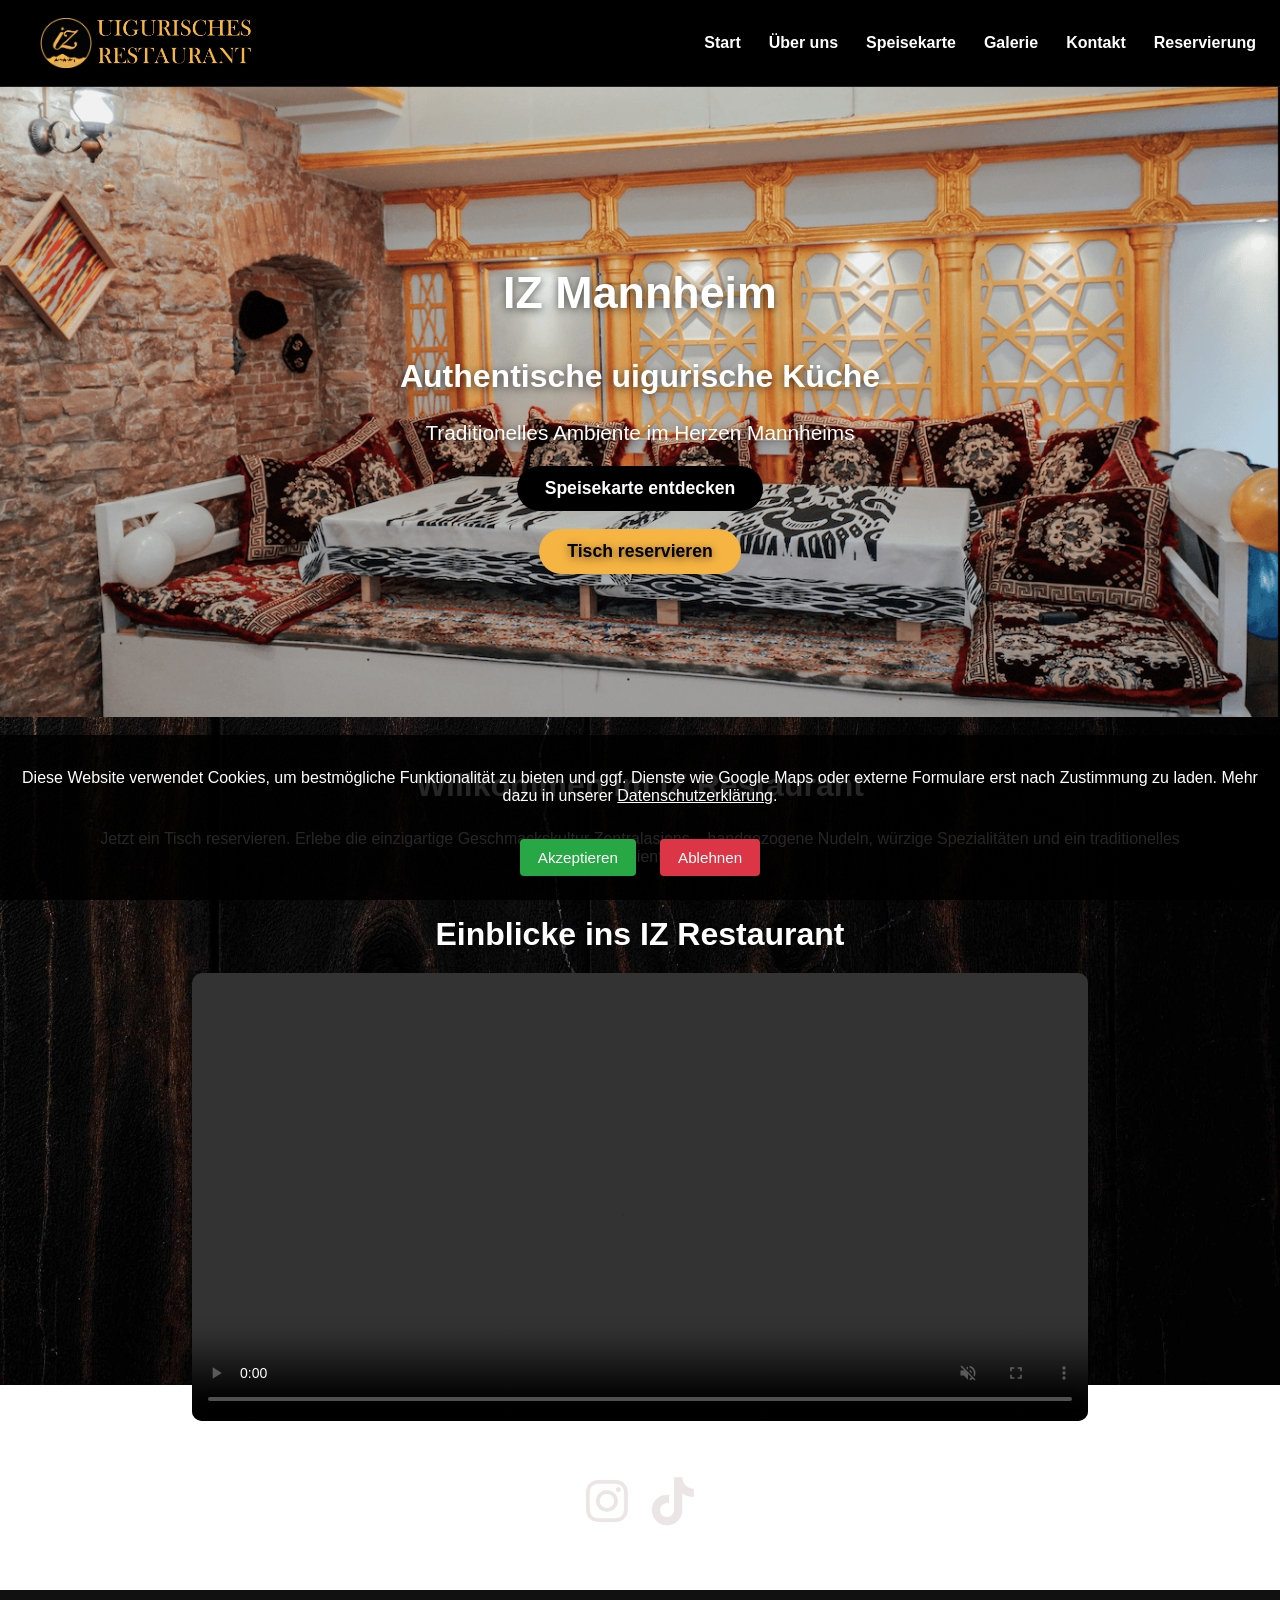
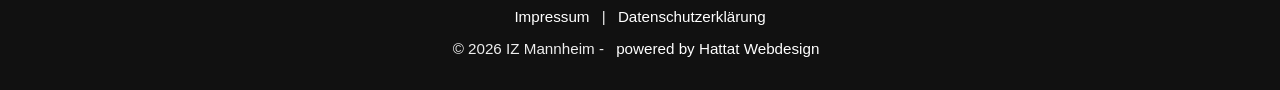
==== index.html @ 75b2815a "ch0010" ====
<!DOCTYPE html>
<html lang="de">
<head>
  <meta charset="UTF-8">
  <meta name="viewport" content="width=device-width, initial-scale=1.0">
  <title>IZ Uigurisches Restaurant Mannheim</title>
  <meta name="description" content=„IZ Uigurisches Restaurant Mannheim, Geschmack Zentralasiens, Uigurische Küche erleben und genießen. Jetzt ein Tisch reservieren.">

  <link rel="icon" type="image/png" href="assets/images/extra/logo1.png" >

  <link rel="stylesheet" href="css/nav.css">
  <link rel="stylesheet" href="css/main.css">
  <link rel="stylesheet" href="css/responsive.css">
  <link
    rel="stylesheet"
    href="https://cdnjs.cloudflare.com/ajax/libs/font-awesome/6.5.1/css/all.min.css"
  />
</head>
<body>

  <!-- Cookie Consent Banner -->
<div id="cookie-banner" class="cookie-banner">
  <p>
    Diese Website verwendet Cookies, um bestmögliche Funktionalität zu bieten
    und ggf. Dienste wie Google Maps oder externe Formulare erst nach Zustimmung zu laden.
    Mehr dazu in unserer <a href="datenschutz.html" style="color: #fff; text-decoration: underline;">Datenschutzerklärung</a>.
  </p>
  <button id="cookie-accept">Akzeptieren</button>
  <button id="cookie-decline">Ablehnen</button>
</div>


  <!-- Navigation -->
  <header class="navbar">
    <div class="logo">
  <img src="assets/images/extra/logo1.png" alt="Logo 1">
  <img src="assets/images/extra/logo2.png" alt="Logo 2">
  </div>
    <div class="hamburger" id="hamburger">☰</div>
    <ul class="nav-menu">
      <li><a href="index.html">Start</a></li>
      <li><a href="about.html">Über uns</a></li>
      <li><a href="menu.html">Speisekarte</a></li>
      <li><a href="gallery.html">Galerie</a></li>
      <li><a href="contact.html">Kontakt</a></li>
      <li><a href="reservierung.html">Reservierung</a></li>
    </ul>
  </header>

  <!-- Hero -->


  <!-- HERO CAROUSEL -->
<section class="hero-carousel">
  <div class="hero-slide active" style="background-image: url('assets/images/extra/hero1.jpg');"></div>
  <div class="hero-slide" style="background-image: url('assets/images/extra/hero2.jpg');"></div>
  <div class="hero-slide" style="background-image: url('assets/images/extra/hero3.jpg');"></div>

  <div class="hero-content">
    <h1>IZ Mannheim</h1>
    <h2>Authentische uigurische Küche</h2>
    <p>Traditionelles Ambiente im Herzen Mannheims</p>
    <a href="menu.html" class="btn">Speisekarte entdecken</a> 
    <br>
    <br>
    
    <a href="reservierung.html" class="btn-new-res">Tisch reservieren</a>
  </div>
</section>





  <main class="container">
    <section class="intro">
      <h2>Willkommen im IZ Restaurant</h2>
      <p>Jetzt ein Tisch reservieren. Erlebe die einzigartige Geschmackskultur Zentralasiens – handgezogene Nudeln, würzige Spezialitäten und ein traditionelles Ambiente.</p>
    </section>
  </main>



  <section class="video-section">
  <h2>Einblicke ins IZ Restaurant</h2>


  <div class="video-wrapper">
  <video autoplay muted loop playsinline controls preload="metadata">
    <source src="assets/videos/video.mp4" type="video/mp4">
    Dein Browser unterstützt dieses Video nicht.
  </video>
   </div>


</section>






    <!-- SOCIAL MEDIA ICONS (HIER) -->
  <section class="social-media">
    <a href="https://www.instagram.com/izrestaurant.ma?igsh=MWxodnRsc2JiNDZkNg=="><i class="fab fa-instagram"></i></a>
    <a href="https://www.tiktok.com/@iz.restaurant.ma?_r=1&_t=ZG-95EG0OSbyyG"><i class="fab fa-tiktok"></i></a>
  </section>


  <!--Footer -->

  <footer class="site-footer">
  <div class="footer-nav">
    <a href="impressum.html">Impressum</a> |
    <a href="datenschutz.html">Datenschutzerklärung</a>
  </div>
  <p class="footer-copyright">
    &copy; 2026 IZ Mannheim - <a href="https://www.instagram.com/hattat_web?igsh=cmF1N2UxOXczeHlw&utm_source=qr">powered by Hattat Webdesign</a>
  </p>
  </footer>


  <script src="js/main.js"></script>
  <script src="js/hero_carousel.js"></script>
</body>





</html>
---- css/nav.css ----
/* =====================
   NAVIGATION
===================== */
body {
  margin: 0;
  font-family: 'Helvetica Neue', Arial, sans-serif;
  text-align: center;
  color: #111;
  background: #fff;
}

/* NAVIGATION (Schwarz mit weißem Text) */
.navbar {
  background-color: #000;
  padding: 18px 24px; /* ↑ mehr seitlicher Abstand */
  display: flex;
  justify-content: space-between;
  align-items: center;
  position: sticky;
  top: 0;
  z-index: 1000;
  border-bottom: 1px solid #222;
  backdrop-filter: blur(10px);
}

/* optional, falls du text + nav items weiter einrücken willst */
.navbar .logo,
.nav-menu {
  padding-left: 16px;
  padding-right: 16px;
}






.logo {
  display: flex;
  align-items: center;
}

.logo img {
  height: 50px;
  width: auto;
  object-fit: contain;
}







/* Navigation Links */
.nav-menu {
  list-style: none;
  display: flex;
  gap: 28px;
  margin: 0;
  padding: 0;
  justify-content: center;
}

.nav-menu a {
  text-decoration: none;
  font-size: 1rem;
  font-weight: 600;
  color: #fff; /* weißer Text */
  transition: color 0.3s ease, transform 0.2s ease;
}

/* Hover‑Effekt */
.nav-menu a:hover {
  color: #ddd;
  transform: translateY(-2px);
}

/* Hamburger (mobil) */
.hamburger {
  display: none;
  font-size: 1.9rem;
  cursor: pointer;
  color: #fff;
  margin-right: 20px;
}

.nav-menu.active {
  display: flex;
  flex-direction: column;
  gap: 18px;
  background: #000;
  width: 100%;
  padding: 15px 0;
  position: absolute;
  top: 60px;
}
---- css/main.css ----
/* =====================
   GLOBAL STYLES
===================== */

body::before {
  content: "";
  position: fixed;
  top: 0;
  left: 0;
  width: 100%;
  height: 100%;
  z-index: -1;
}


body {
  margin: 0;
  font-family: 'Helvetica Neue ', Arial, sans-serif;
  text-align: center;
  color: #fff;

  background: url('../assets/images/background.jpg') no-repeat center center fixed;
  background-size: cover;
}

.container {
  width: 90%;
  max-width: 1200px;
  margin: 50px auto;
  padding-left: 16px;
  padding-right: 16px;
}

@media (min-width: 1600px) {
  .container {
    width: 85%;
  }
}

/* =====================
   BUTTON STYLES
===================== */
.btn {
  display: inline-block;
  padding: 12px 28px;
  font-size: 1.1rem;
  font-weight: bold;
  text-align: center;
  background: #000;
  color: #fff;
  border-radius: 30px;
  text-decoration: none;
  transition: background 0.3s ease, transform 0.2s ease;
}

.btn:hover {
  background: #444;
  transform: translateY(-2px);
}

@media (max-width: 768px) {
  .btn {
    padding: 10px 22px;
    font-size: 1rem;
  }
}




.btn-new-res {
  display: inline-block;
  padding: 12px 28px;
  font-size: 1.1rem;
  font-weight: bold;
  text-align: center;
  background:  #f6b443;
  color: #000;
  border-radius: 30px;
  text-decoration: none;
  transition: background 0.3s ease, transform 0.2s ease;
}

.btn-new-res:hover {
  background: #444;
  transform: translateY(-2px);
}

@media (max-width: 768px) {
  .btn-new-res {
    padding: 10px 22px;
    font-size: 1rem;
  }
}







/* =====================
   SECTION HEADINGS
===================== */
h2 {
  font-size: 2.3rem;
  margin-bottom: 26px;
  font-weight: 600;
}
h3 {
  font-size: 1.8rem;
  margin-top: 32px;
  margin-bottom: 20px;
  font-weight: 600;
}
h4 {
  font-size: 1.2rem;
  margin-top: 10px;
  margin-bottom: 6px;
}

/* =====================
   GLOBAL IMAGE STYLES
===================== */
img {
  width: 100%;
  height: auto;
  object-fit: cover;
}

/* =====================
   SOCIAL MEDIA ICONS
===================== */
.social-media {
  display: flex;
  justify-content: center;
  gap: 24px;
  margin: 20px 0 40px;
}
.social-media a {
  font-size: 48px;
  color: #ebe5e5;
  transition: transform 0.3s ease, color 0.3s ease;
}
.social-media a:hover {
  color: #f6b443;
  transform: translateY(-6px) scale(1.2);
}
@media (max-width: 768px) {
  .social-media a {
    font-size: 28px;
  }
}

/* =====================
   RESPONSIVE GALLERY
===================== */
.gallery {
  display: grid;
  gap: 16px;
  grid-template-columns: repeat(auto-fit, minmax(180px, 1fr));
}
@media (min-width: 768px) {
  .gallery {
    grid-template-columns: repeat(auto-fit, minmax(220px, 1fr));
  }
}
.gallery img {
  border-radius: 6px;
}

/* =====================
   VIDEO SECTION
===================== */
.video-section {
  text-align: center;
  margin: 50px auto;
}
.video-section h2 {
  font-size: 2rem;
  margin-bottom: 20px;
}

/* ===== Video Wrapper ohne schwarze Balken ===== */


.video-wrapper video {
  width: 100%;
  max-width: 70%;
  height: auto;
  border-radius: 10px;
}








/* =====================
   MENU GRID
===================== */
.menu-grid {
  display: grid;
  gap: 26px;
  grid-template-columns: repeat(3, 1fr); /* 3 Karten pro Zeile */
  justify-items: center;
  margin-bottom: 40px;
}

@media (max-width: 992px) {
  .menu-grid {
    grid-template-columns: repeat(2, 1fr); /* 2 pro Zeile auf Tablets */
  }
}

@media (max-width: 768px) {
  .menu-grid {
    grid-template-columns: 1fr; /* 1 pro Zeile auf Mobil */
  }
}

/* =====================
   FLIP-CARD STYLES
===================== */
.menu-item {
  width: 100%;
  max-width: 320px;
  min-height: 400px; /* feste Höhe */
  perspective: 1200px;
  cursor: pointer;
}

.menu-flip-inner {
  position: relative;
  width: 100%;
  height: 100%;
  transition: transform 0.6s ease-in-out;
  transform-style: preserve-3d;
}

/* Hover auf Desktop */
@media (hover: hover) {
  .menu-item:hover .menu-flip-inner {
    transform: rotateY(180deg);
  }
}

/* Click / Tap auf Mobile */
.menu-item.active .menu-flip-inner {
  transform: rotateY(180deg);
}

.menu-flip-front,
.menu-flip-back {
  position: absolute;
  width: 100%;
  height: 100%;
  border-radius: 10px;
  backface-visibility: hidden;
  overflow: hidden;
  box-shadow: 0 6px 15px rgba(0,0,0,0.08);
  transition: box-shadow 0.3s ease, transform 0.3s ease;
}

.menu-flip-front {
  display: flex;
  flex-direction: column;
  align-items: center;
  justify-content: flex-start;
  background: #fff;
}

.menu-flip-front img {
  width: 100%;
  height: 220px;
  object-fit: cover;
}

.menu-flip-back {
  background: #f9f9f9;
  color: #222;
  padding: 16px;
  transform: rotateY(180deg);
  text-align: left;
  font-size: 0.95rem;
  display: flex;
  flex-direction: column;
  justify-content: center;
}

.menu-flip-back h4 {
  margin-bottom: 6px;
  font-size: 1.15rem;
  font-weight: 600;
}

.menu-flip-back p {
  margin: 6px 0;
  line-height: 1.4;
}

/* =====================
   CARD HOVER & SHADOW
===================== */
.menu-item:hover {
  transform: translateY(-6px);
  box-shadow: 0 10px 25px rgba(0,0,0,0.15);
}





/* =====================
   HERO CAROUSEL
===================== */
.hero-carousel {
  position: relative;
  width: 100%;
  height: 70vh;
  overflow: hidden;
  display: flex;
  align-items: center;
  justify-content: center;
}
.hero-slide {
  position: absolute;
  width: 100%;
  height: 100%;
  background-size: cover;
  background-position: center;
  opacity: 0;
  transition: opacity 1s ease-in-out;
}
.hero-slide.active {
  opacity: 1;
}
.hero-content {
  position: relative;
  z-index: 10;
  text-align: center;
  color: #fff;
  text-shadow: 0 2px 8px rgba(0,0,0,0.6);
  padding: 0 20px;
}
.hero-content h1 {
  font-size: 2.8rem;
}
.hero-content p {
  font-size: 1.3rem;
}

/* =====================
   ÜBER UNS CAROUSEL
===================== */
.carousel-about {
  position: relative;
  width: 100%;
  max-width: 1200px;
  margin: 50px auto;
  overflow: hidden;
  display: flex;
  justify-content: center;
  align-items: center;
  padding: 0 16px;
}
.carousel-track-container {
  overflow: hidden;
  width: 100%;
}
.carousel-track {
  display: flex;
  gap: 24px;
  transition: transform 0.5s ease;
}
.carousel-item {
  opacity: 0.5;
  transform: scale(0.85);
  transition: transform 0.5s ease, opacity 0.5s ease;
}
.carousel-item img {
  width: 350px;
  height: 250px;
  object-fit: cover;
  border-radius: 8px;
  display: block;
}
.carousel-item.active {
  transform: scale(1);
  opacity: 1;
}
.carousel-btn {
  background: rgba(0,0,0,0.5);
  color: #fff;
  border: none;
  padding: 12px 18px;
  font-size: 1.8rem;
  cursor: pointer;
  border-radius: 50%;
  user-select: none;
}
.carousel-btn.prev { left: 8px; }
.carousel-btn.next { right: 8px; }



/* =====================
   SITE FOOTER
===================== */
.site-footer {
  margin-top: 60px;
  padding: 18px 0;
  background: #111;
  color: #eee;
  text-align: center;
  font-size: 0.95rem;
}

.site-footer a {
  color: #fff;
  text-decoration: none;
  margin: 0 8px;
  transition: color 0.3s ease;
}

.site-footer a:hover {
  color: #c39b6e;
}

.footer-nav {
  margin-bottom: 8px;
}








/* Cookie Consent Banner */
.cookie-banner {
  position: fixed;
  bottom: 0;
  left: 0;
  right: 0;
  background: rgba(0, 0, 0, 0.85);
  color: #fff;
  padding: 18px;
  display: none;
  justify-content: center;
  align-items: center;
  gap: 12px;
  z-index: 9999;
  text-align: center;
}
.cookie-banner.show {
  display: flex;
  flex-wrap: wrap;
}
.cookie-banner button {
  margin: 6px;
  padding: 10px 18px;
  border: none;
  border-radius: 4px;
  font-size: 0.95rem;
  cursor: pointer;
}
#cookie-accept {
  background: #28a745;
  color: #fff;
}
#cookie-decline {
  background: #dc3545;
  color: #fff;
}



.map-wrapper {
  width: 100%;
  height: auto;
  overflow: hidden;
}

.map-wrapper iframe {
  width: 60%;
  height: 400px; /* Höhe nach Wunsch anpassen */
  border: none;
}
@media (max-width: 768px) {
  .map-wrapper iframe {
    height: 300px;
  }
}



html {
  scroll-behavior: smooth;
}






/* =====================
   PDF VIEWER
===================== */
.pdf-wrapper {
  width: 100%;
  margin: 30px auto;
  display: flex;
  justify-content: center;
}

.pdf-wrapper iframe {
  width: 100%;
  max-width: 900px;
  height: 600px;
  border: none;
  border-radius: 10px;
}

/* Mobile */
@media (max-width: 768px) {
  .pdf-wrapper iframe {
    height: 400px;
  }
}


.opening-hours p {
  margin-bottom: 12px;
  line-height: 1.6;
}

.opening-hours strong {
  display: block;
  font-size: 1.1rem;
}

.note {
  font-size: 0.9rem;
  opacity: 0.8;
}




h2 {
      text-align: center;
      margin-top: 40px;
      font-size: 2rem;
      font-weight: 600;
    }

 /* ===== Reservierung Box (Gold) ===== */
/* ===== Reservierung Container ===== */
.iframe-container {
  width: 100%;
  max-width: 1000px;
  margin: 40px auto;
  padding: 20px;

  background: linear-gradient(135deg, #f6b443, #f6b443);
  border-radius: 12px;
  box-shadow: 0 10px 30px rgba(0,0,0,0.3);
}

/* iframe */
.iframe-container iframe {
  width: 100%;
  height: 650px;
  border: none;
  border-radius: 10px;
  background: #fff;
}

/* ===== Tablet ===== */
@media (max-width: 992px) {
  .iframe-container {
    padding: 16px;
  }

  .iframe-container iframe {
    height: 600px;
  }
}

/* ===== Mobile ===== */
@media (max-width: 768px) {
  .iframe-container {
    margin: 20px auto;
    padding: 12px;
    border-radius: 10px;
  }

  .iframe-container iframe {
    height: 500px;
    border-radius: 8px;
  }

  h2 {
    font-size: 1.6rem;
    margin-top: 20px;
  }
}

/* ===== Kleine Smartphones ===== */
@media (max-width: 480px) {
  .iframe-container iframe {
    height: 450px;
  }
}


.iframe-container iframe {
  overflow: auto;
}




 .pdf-container {
      width: 100%;
      max-width: 1000px;
      margin: 40px auto;
    }

    .pdf-container iframe {
      width: 100%;
      height: 700px;
      border: none;
      border-radius: 10px;
      background: #fff;
    }

    @media (max-width: 768px) {
      .pdf-container iframe {
        height: 500px;
      }
    }

    .pdf-actions {
      margin-top: 20px;
    }





    .iframe-consent {
  background: #111;
  color: #fff;
  padding: 30px;
  text-align: center;
  border-radius: 10px;
}

.iframe-consent button {
  margin-top: 15px;
  padding: 10px 20px;
  background: #c59d5f;
  border: none;
  cursor: pointer;
}




/* ===== MENU PDF ===== */
.menu-pdf iframe {
  width: 100%;
  height: 800px;
  border: none;
  border-radius: 10px;
}

/* Mobile Button verstecken auf Desktop */
.menu-mobile {
  display: none;
  margin-top: 20px;
}

/* ===== MOBILE ===== */
@media (max-width: 768px) {
  .pdf-container {
    display: none; /* PDF ausblenden */
  }

  .menu-mobile {
    display: block; /* Button anzeigen */
  }

  .menu-mobile .btn {
    display: inline-block;
    margin-top: 20px;
  }
}
---- css/responsive.css ----
/* =====================
   RESPONSIVE MEDIA QUERIES
===================== */
@media (max-width: 768px) {

  .hamburger {
    display: block;
  }
  .nav-menu {
    display: none;
    flex-direction: column;
    gap: 18px;
  }
  .nav-menu.active {
    display: flex;
  }

  .hero-text h1 {
    font-size: 2rem;
  }
  .hero-text p {
    font-size: 1rem;
  }

  .container {
    width: 95%;
    margin: 30px auto;
  }
}
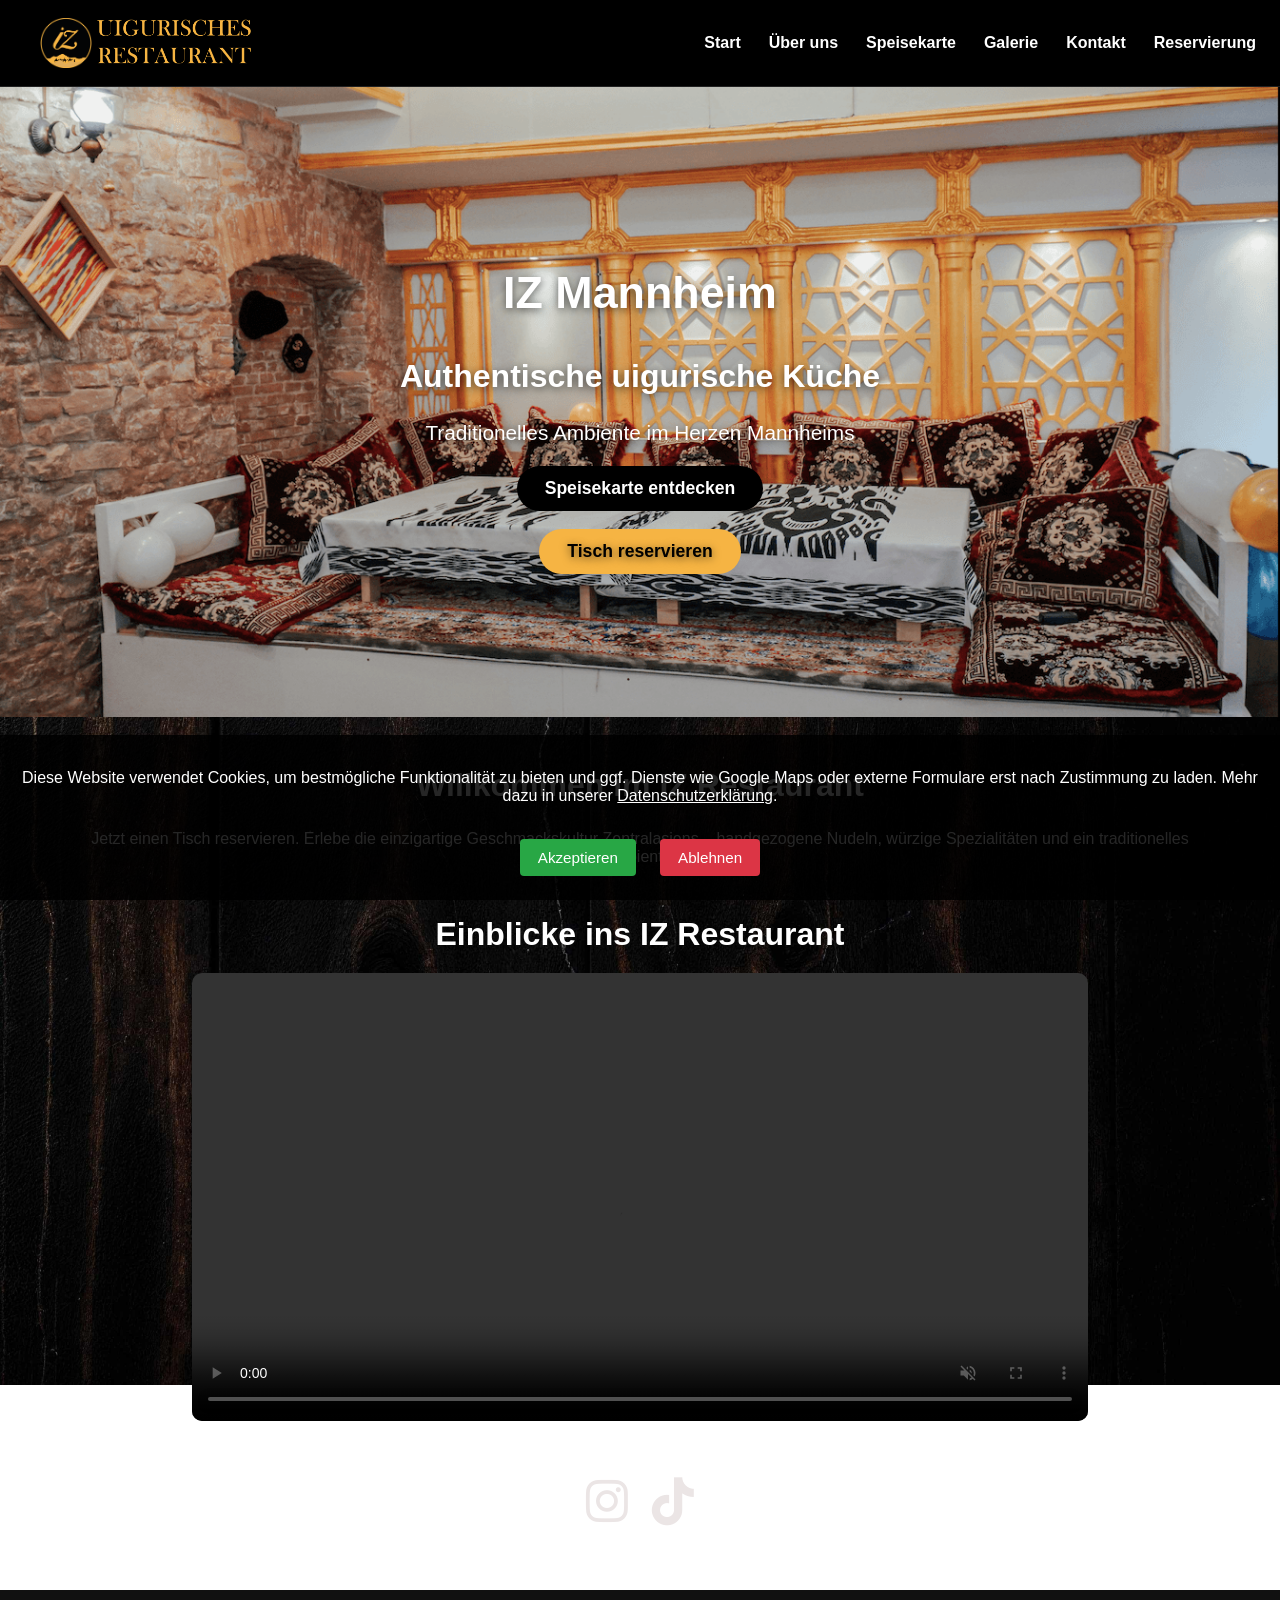
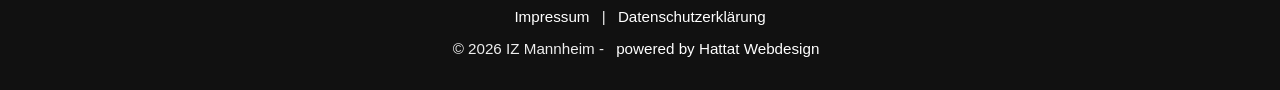
==== commit 94f1ec96: "ch011" ====
--- a/index.html
+++ b/index.html
@@ -75,7 +75,7 @@
   <main class="container">
     <section class="intro">
       <h2>Willkommen im IZ Restaurant</h2>
-      <p>Jetzt ein Tisch reservieren. Erlebe die einzigartige Geschmackskultur Zentralasiens – handgezogene Nudeln, würzige Spezialitäten und ein traditionelles Ambiente.</p>
+      <p>Jetzt einen Tisch reservieren. Erlebe die einzigartige Geschmackskultur Zentralasiens – handgezogene Nudeln, würzige Spezialitäten und ein traditionelles Ambiente.</p>
     </section>
   </main>
 
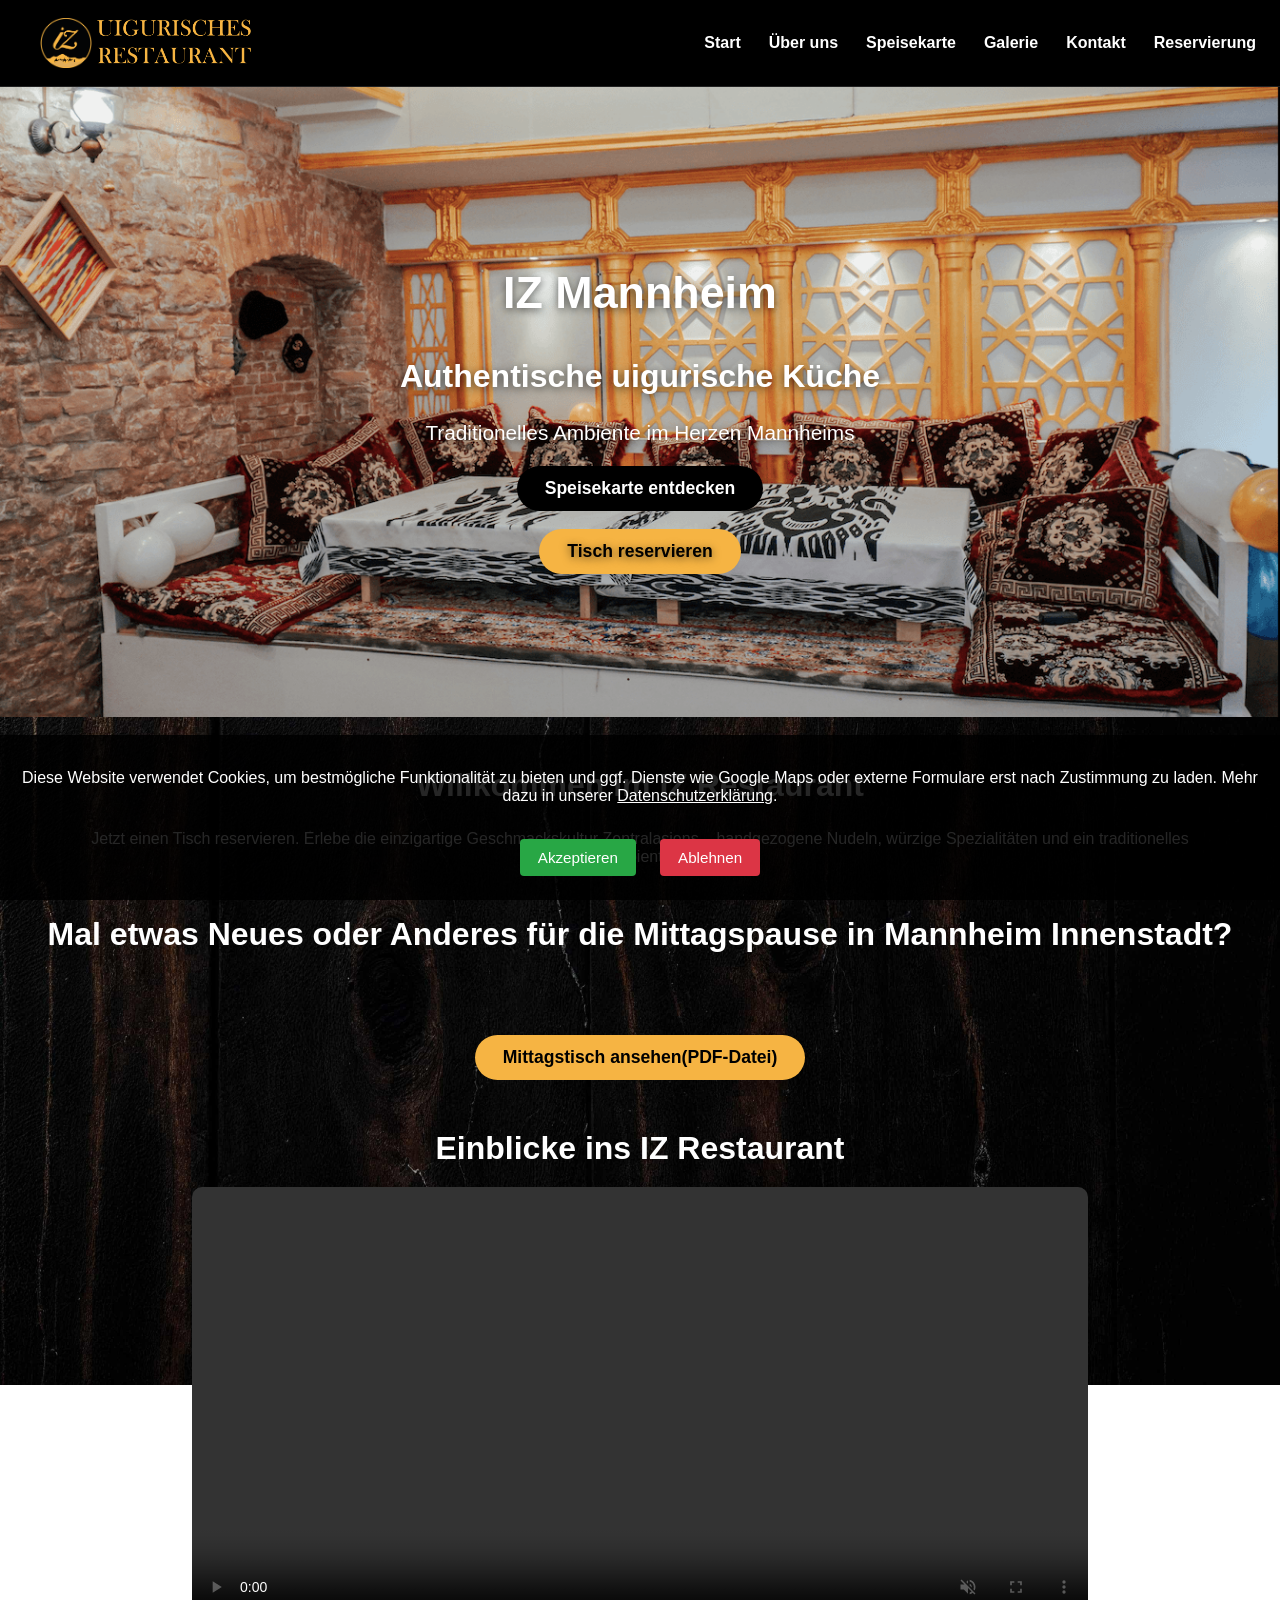
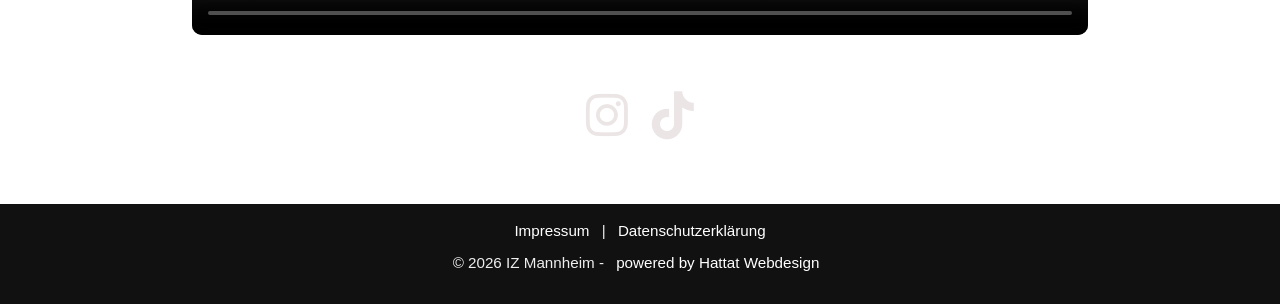
==== commit 2fca9b61: "ch020" ====
--- a/index.html
+++ b/index.html
@@ -81,6 +81,20 @@
 
 
 
+   <h2>Mal etwas Neues oder Anderes für die Mittagspause in Mannheim Innenstadt?</h2>
+    <br>
+    <br>
+    <div class="pdf-actions"> 
+      <a href="assets/mittag_menu.pdf" class="btn-new-res" download>
+      Mittagstisch ansehen(PDF-Datei)
+    </a>
+    </div>
+
+
+
+
+  
+
   <section class="video-section">
   <h2>Einblicke ins IZ Restaurant</h2>
 
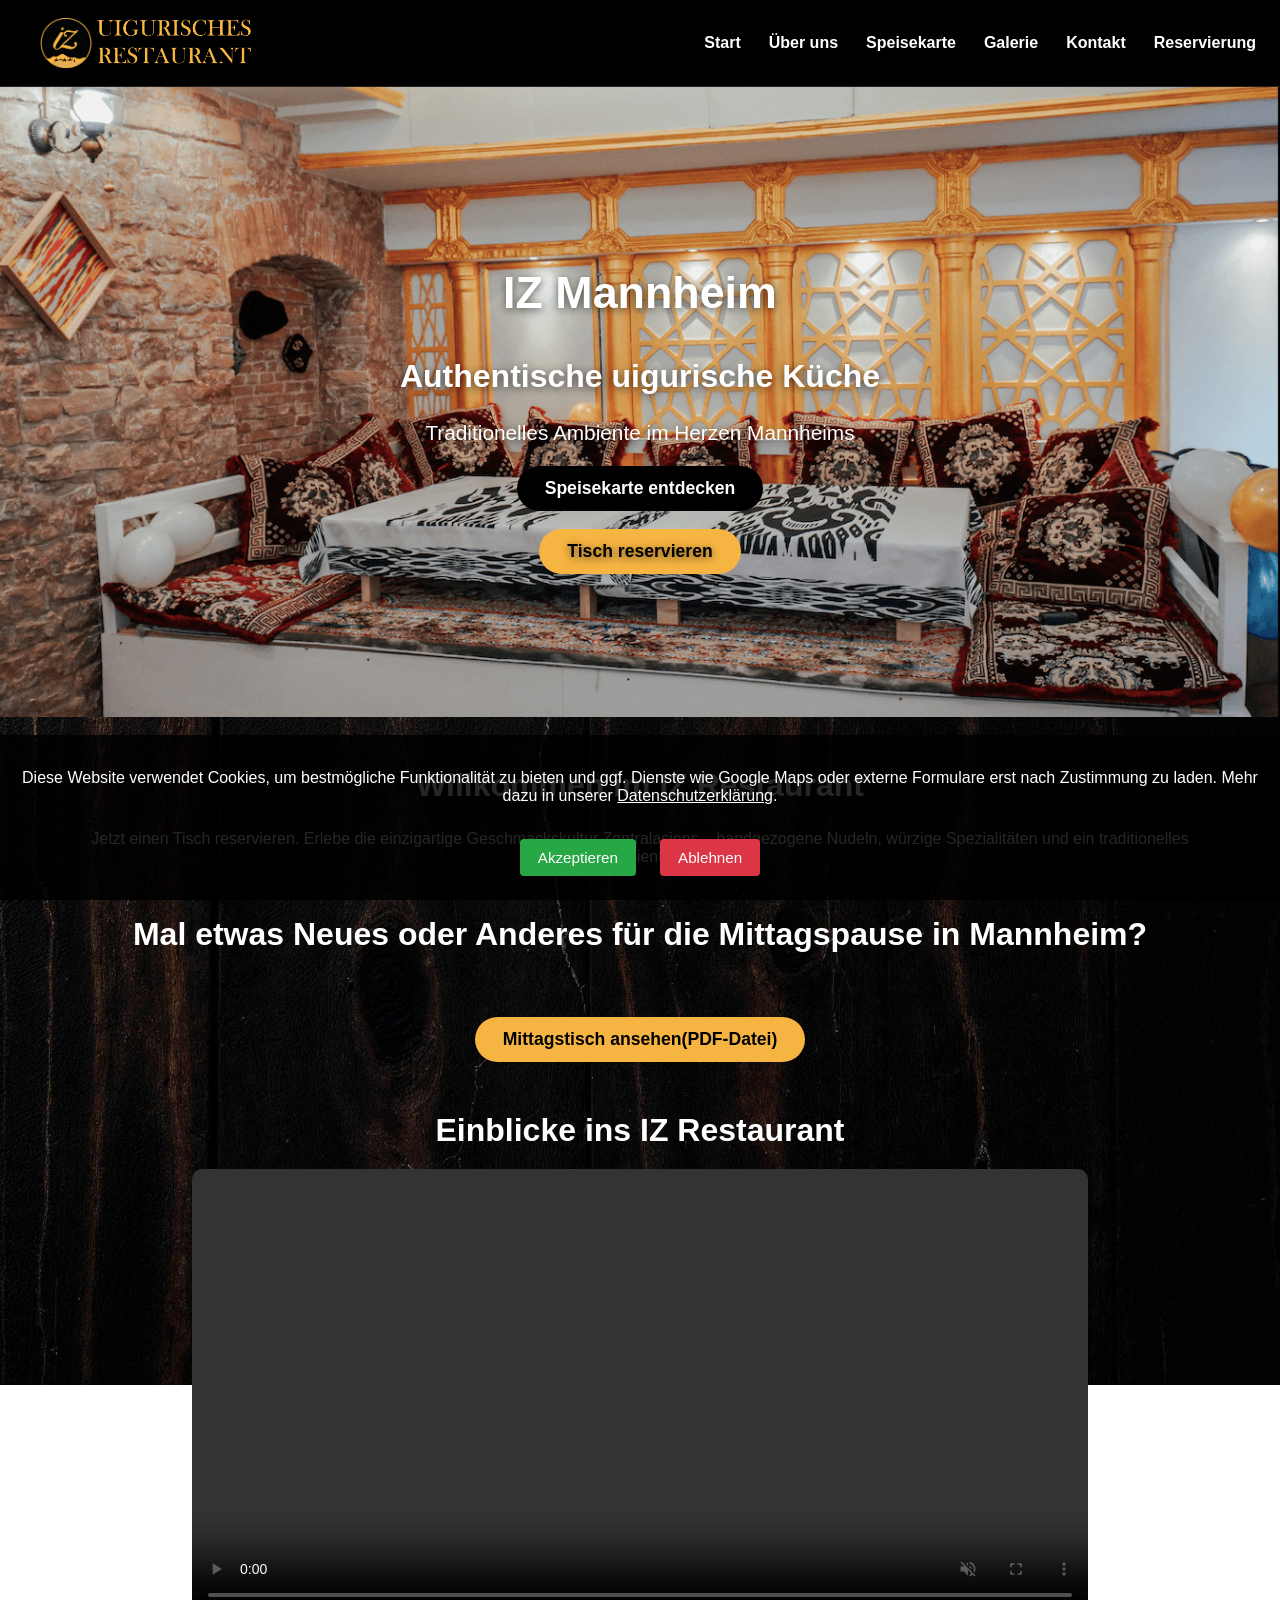
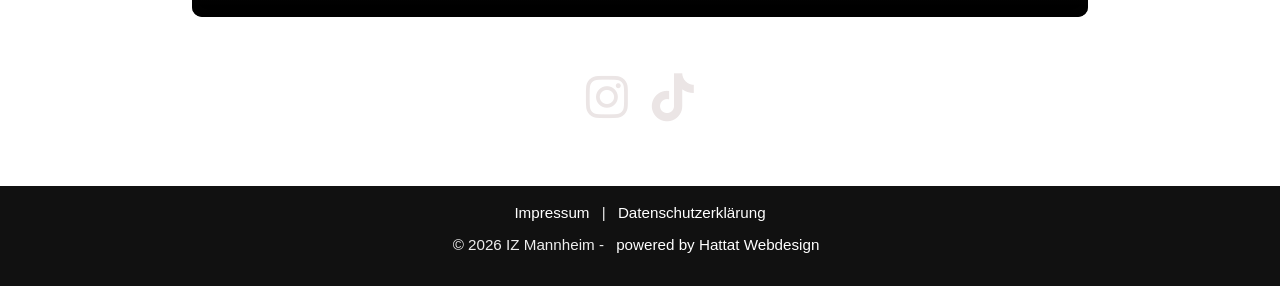
==== commit 4eecf3e8: "ch050" ====
--- a/index.html
+++ b/index.html
@@ -81,8 +81,7 @@
 
 
 
-   <h2>Mal etwas Neues oder Anderes für die Mittagspause in Mannheim Innenstadt?</h2>
-    <br>
+   <h2>Mal etwas Neues oder Anderes für die Mittagspause in Mannheim?</h2>
     <br>
     <div class="pdf-actions"> 
       <a href="assets/mittag_menu.pdf" class="btn-new-res" download>
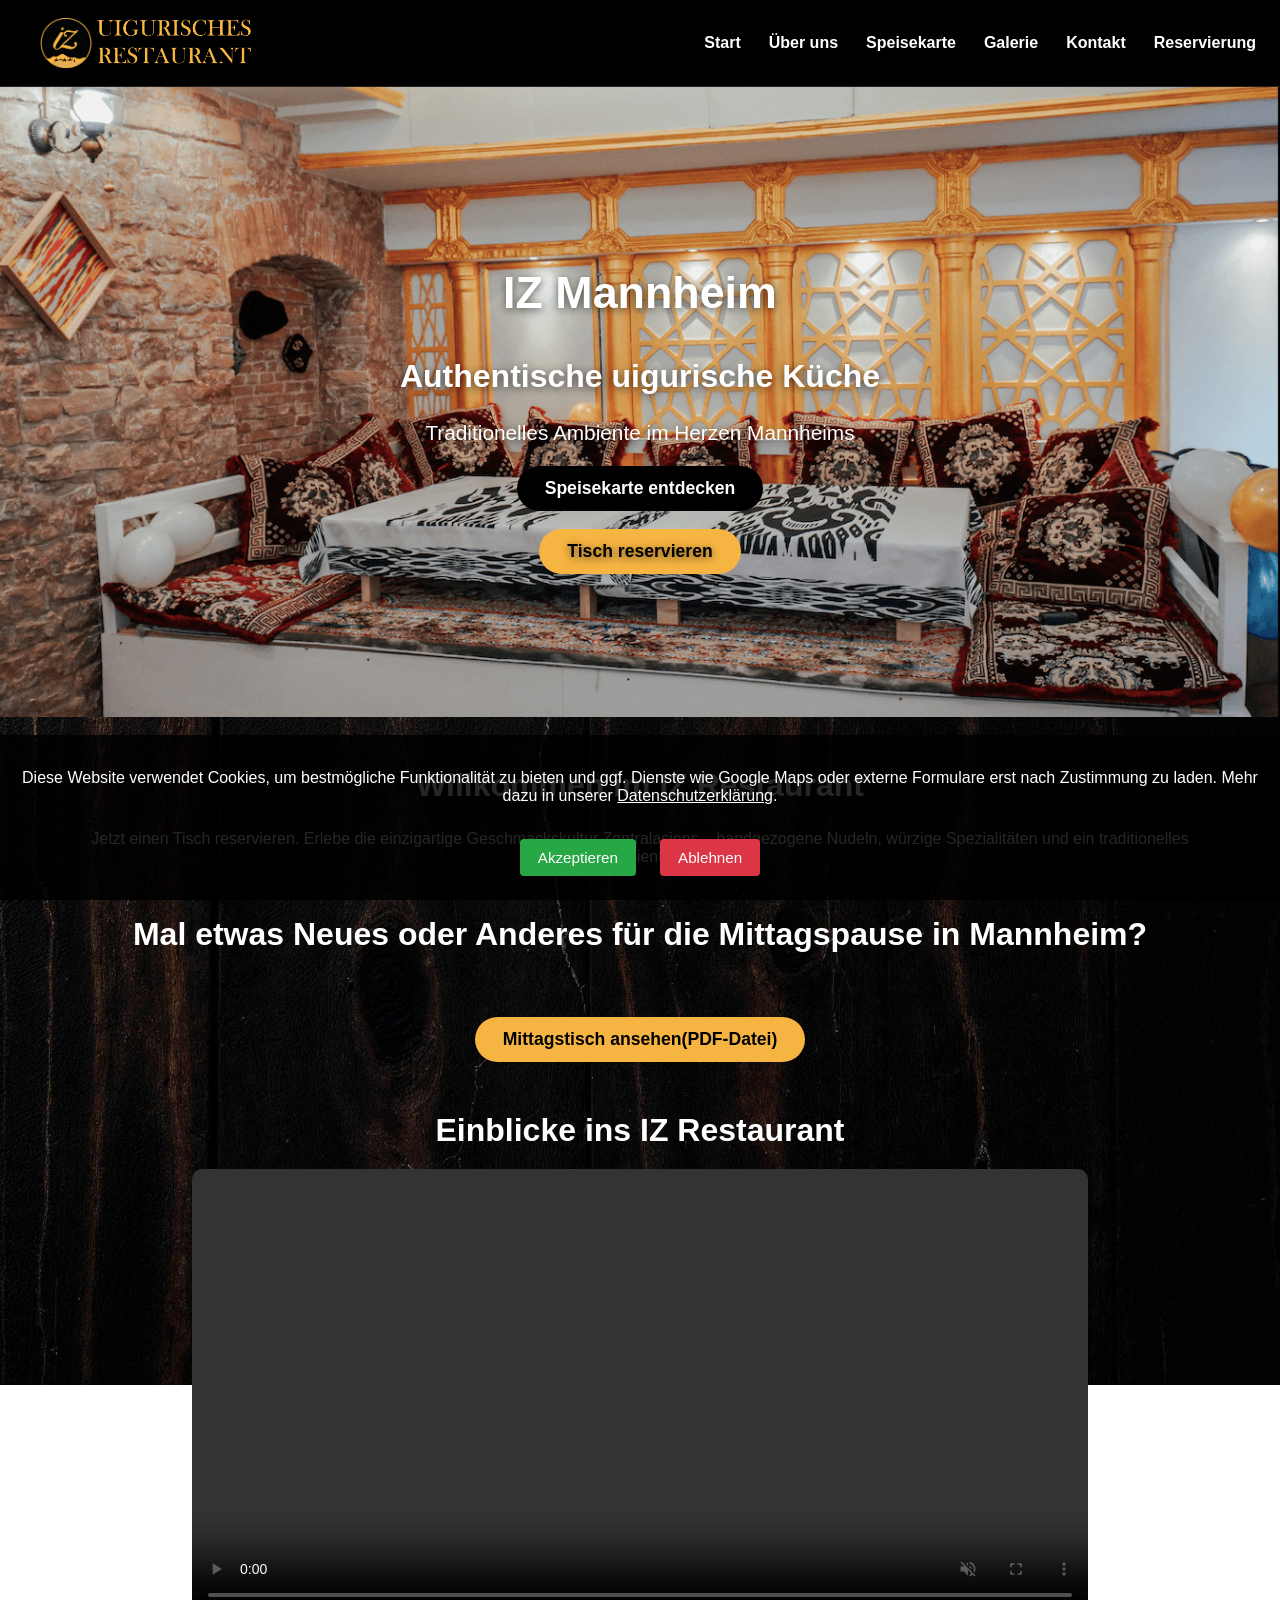
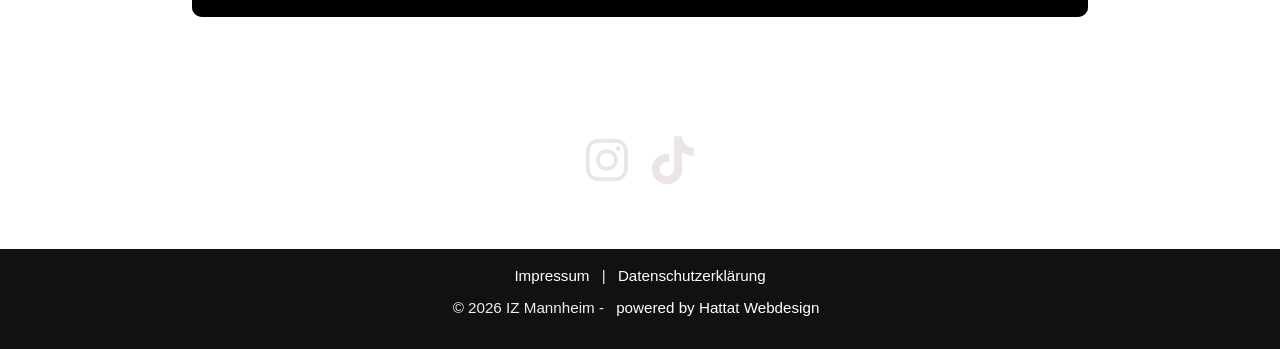
==== commit 3ba99309: "ch040" ====
--- a/index.html
+++ b/index.html
@@ -111,7 +111,7 @@
 
 
 
-
+<h2>Entdecke uns auf Social Media</h2>
 
     <!-- SOCIAL MEDIA ICONS (HIER) -->
   <section class="social-media">
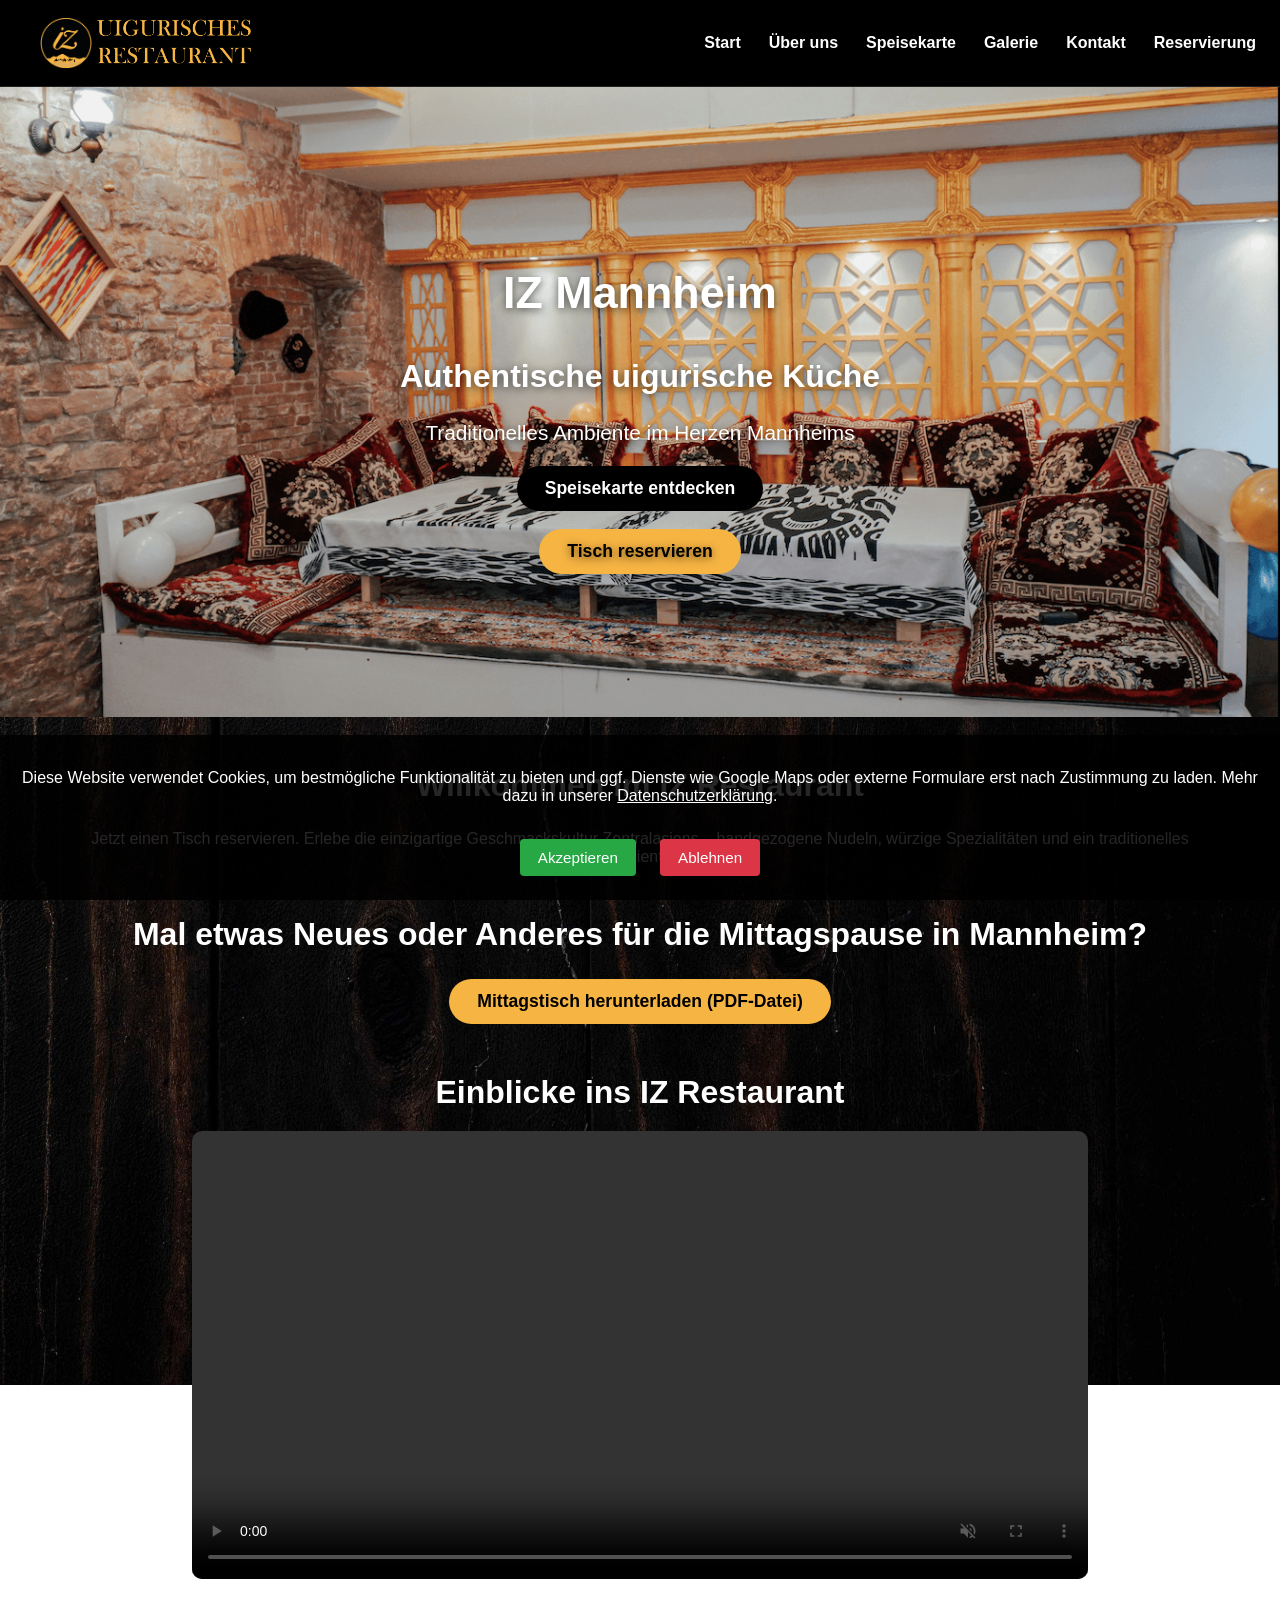
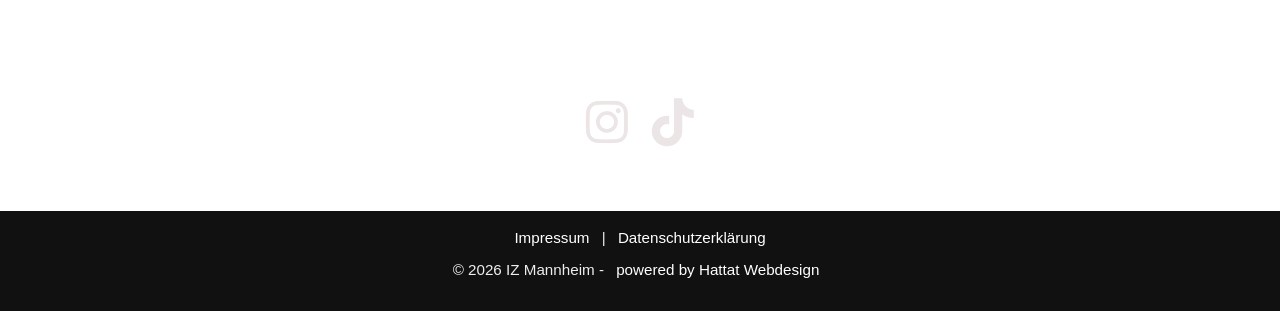
==== commit 580fc988: "ch040" ====
--- a/index.html
+++ b/index.html
@@ -82,10 +82,9 @@
 
 
    <h2>Mal etwas Neues oder Anderes für die Mittagspause in Mannheim?</h2>
-    <br>
     <div class="pdf-actions"> 
       <a href="assets/mittag_menu.pdf" class="btn-new-res" download>
-      Mittagstisch ansehen(PDF-Datei)
+      Mittagstisch herunterladen (PDF-Datei)
     </a>
     </div>
 
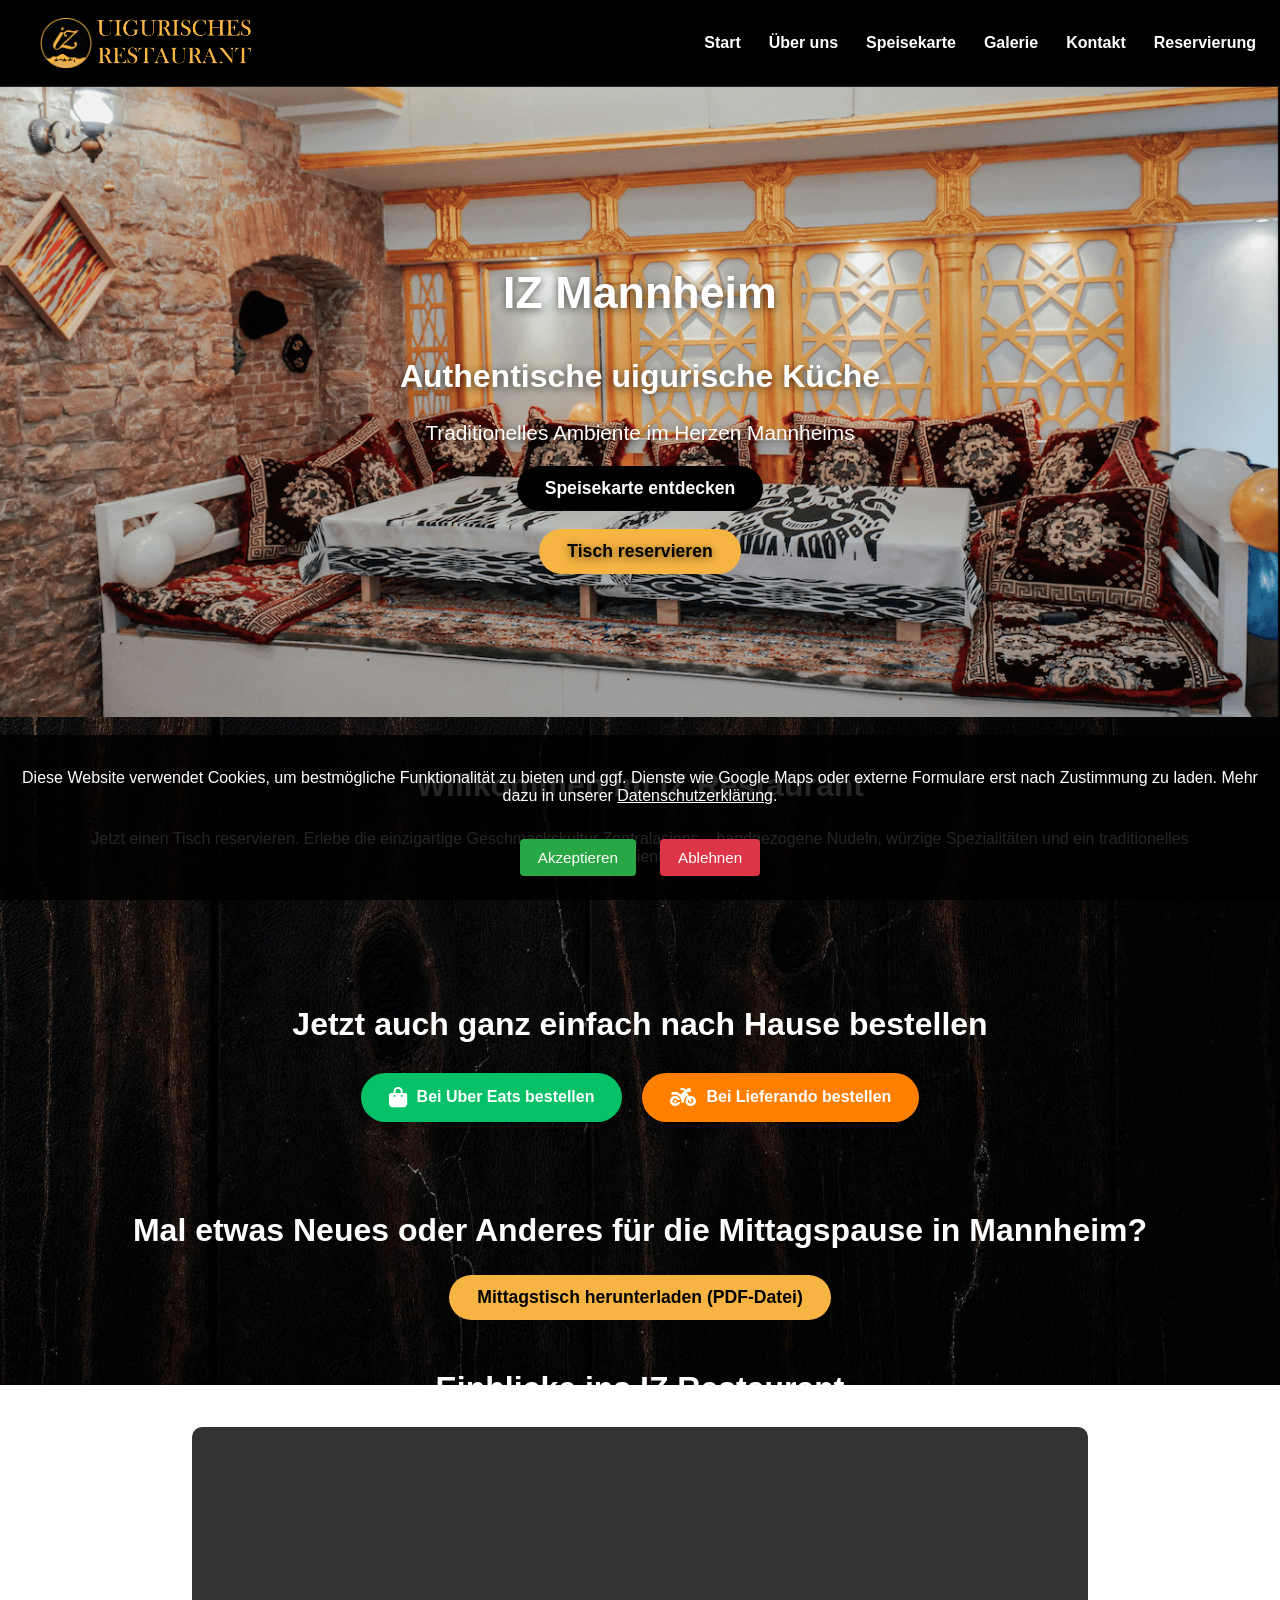
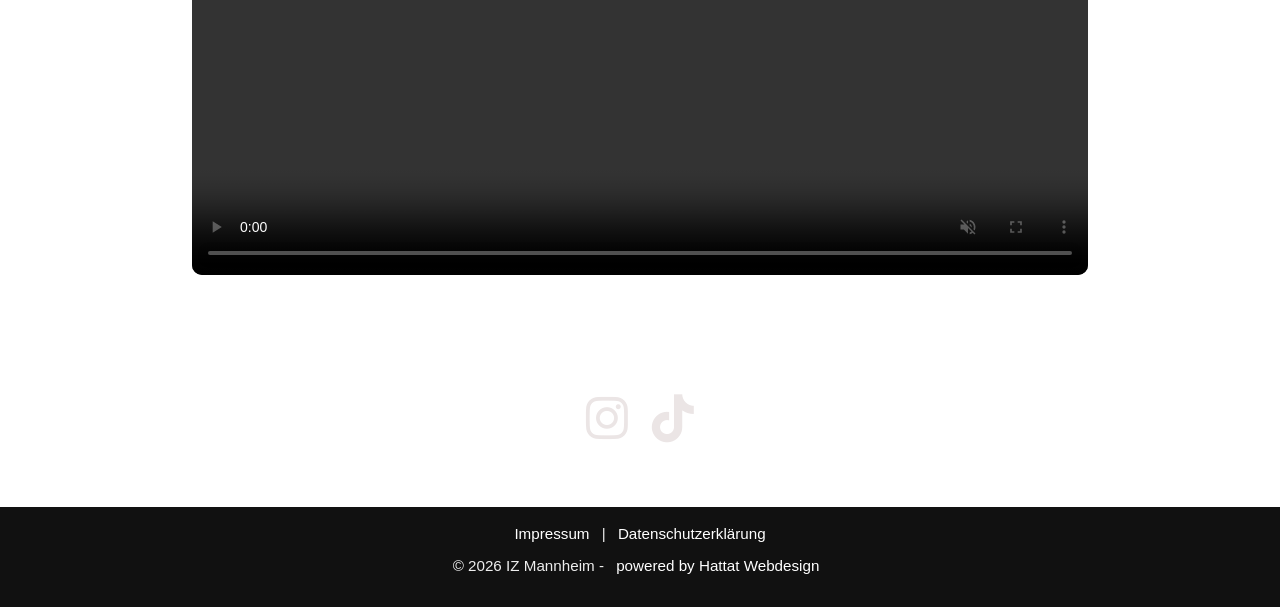
==== commit 4d7b4550: "ch060" ====
--- a/index.html
+++ b/index.html
@@ -15,6 +15,57 @@
     rel="stylesheet"
     href="https://cdnjs.cloudflare.com/ajax/libs/font-awesome/6.5.1/css/all.min.css"
   />
+
+  <style>
+    /* --- Delivery Section --- */
+    .delivery-section {
+      text-align: center;
+      padding: 50px 20px;
+    }
+
+    .delivery-section h2 {
+      margin-bottom: 30px;
+    }
+
+    .delivery-buttons {
+      display: flex;
+      flex-wrap: wrap;
+      justify-content: center;
+      gap: 20px;
+    }
+
+    .delivery-btn {
+      display: inline-flex;
+      align-items: center;
+      gap: 10px;
+      padding: 14px 28px;
+      border-radius: 50px;
+      font-weight: 600;
+      font-size: 1rem;
+      text-decoration: none;
+      color: #fff;
+      transition: transform 0.2s ease, box-shadow 0.2s ease;
+      box-shadow: 0 4px 14px rgba(0, 0, 0, 0.15);
+    }
+
+    .delivery-btn i {
+      font-size: 1.3rem;
+    }
+
+    .delivery-btn:hover {
+      transform: translateY(-3px);
+      box-shadow: 0 8px 20px rgba(0, 0, 0, 0.22);
+    }
+
+    .delivery-btn.ubereats {
+      background-color: #06C167;
+    }
+
+    .delivery-btn.lieferando {
+      background-color: #FF8000;
+    }
+  </style>
+  
 </head>
 <body>
 
@@ -80,6 +131,31 @@
   </main>
 
 
+  <!-- Lieferservice -->
+  <section class="delivery-section">
+    <h2>Jetzt auch ganz einfach nach Hause bestellen</h2>
+    <div class="delivery-buttons">
+      <a
+        href="https://www.ubereats.com/de/store/iz-uigurisches-restaurant-mannheim/Ur824UdqWp-X-8Qj6ao86g?diningMode=DELIVERY&surfaceName="
+        class="delivery-btn ubereats"
+        target="_blank"
+        rel="noopener noreferrer"
+      >
+        <i class="fa-solid fa-bag-shopping"></i>
+        Bei Uber Eats bestellen
+      </a>
+      <a
+        href="https://www.lieferando.de/speisekarte/iz-uigurisches-restaurant-mannheim"
+        class="delivery-btn lieferando"
+        target="_blank"
+        rel="noopener noreferrer"
+      >
+        <i class="fa-solid fa-motorcycle"></i>
+        Bei Lieferando bestellen
+      </a>
+    </div>
+  </section>
+
 
    <h2>Mal etwas Neues oder Anderes für die Mittagspause in Mannheim?</h2>
     <div class="pdf-actions"> 
@@ -87,8 +163,6 @@
       Mittagstisch herunterladen (PDF-Datei)
     </a>
     </div>
-
-
 
 
   
--- a/css/main.css
+++ b/css/main.css
@@ -203,10 +203,11 @@
 ===================== */
 .menu-grid {
   display: grid;
-  gap: 26px;
+  gap: 40px;
   grid-template-columns: repeat(3, 1fr); /* 3 Karten pro Zeile */
   justify-items: center;
   margin-bottom: 40px;
+  overflow: visible;
 }
 
 @media (max-width: 992px) {
@@ -221,13 +222,25 @@
   }
 }
 
+
+
+
+
+
+
+
+
+
+
+
+
 /* =====================
    FLIP-CARD STYLES
 ===================== */
 .menu-item {
   width: 100%;
   max-width: 320px;
-  min-height: 400px; /* feste Höhe */
+  height: 400px; /* explizite Höhe damit flip-inner 100% ausfüllen kann */
   perspective: 1200px;
   cursor: pointer;
 }
@@ -240,12 +253,7 @@
   transform-style: preserve-3d;
 }
 
-/* Hover auf Desktop */
-@media (hover: hover) {
-  .menu-item:hover .menu-flip-inner {
-    transform: rotateY(180deg);
-  }
-}
+
 
 /* Click / Tap auf Mobile */
 .menu-item.active .menu-flip-inner {
@@ -269,21 +277,33 @@
   flex-direction: column;
   align-items: center;
   justify-content: flex-start;
-  background: #fff;
-}
-
-.menu-flip-front img {
-  width: 100%;
-  height: 220px;
-  object-fit: cover;
-}
+  background: #f6b443;
+  color: #222;
+}
+
+.menu-flip-front_img {
+  width: 100%;
+  height: auto;
+  object-fit:cover;
+}
+
+
+.menu-flip-front h4 span {
+  display: inline-block;
+  max-width: 80%;
+  overflow: hidden;
+  text-overflow: ellipsis;
+  white-space: nowrap;
+}
+
+
 
 .menu-flip-back {
-  background: #f9f9f9;
+  background: #f6b443;
   color: #222;
   padding: 16px;
   transform: rotateY(180deg);
-  text-align: left;
+  text-align:center;
   font-size: 0.95rem;
   display: flex;
   flex-direction: column;
@@ -301,6 +321,30 @@
   line-height: 1.4;
 }
 
+
+
+
+.menu-image-wrapper {
+  width: 100%;
+  aspect-ratio: 4 / 3; /* perfekt für Food */
+  background: #f6b443; /* gleiche Farbe wie Card */
+  display: flex;
+  align-items: center;
+  justify-content: center;
+  overflow: hidden;
+}
+
+
+.menu-image-wrapper img {
+  width: 80%;
+  height: 100%;
+  object-fit: contain; /* füllt den Bereich */
+}
+
+
+
+
+
 /* =====================
    CARD HOVER & SHADOW
 ===================== */
@@ -310,7 +354,34 @@
 }
 
 
-
+/* =====================
+   CARD Logo
+===================== */
+
+.card-logo {
+  position: absolute;
+  bottom: 30%;
+  left: 50%;
+  transform: translateX(-50%);
+  width: 100px;
+  height: auto;
+  opacity: 0.2;
+  pointer-events: none;
+}
+
+
+
+
+.card-logo-back {
+  position: absolute;
+  bottom: 70%;
+  left: 50%;
+  transform: translateX(-50%);
+  width: 100px;
+  height: auto;
+  opacity: 0.2;
+  pointer-events: none;
+}
 
 
 /* =====================
@@ -687,17 +758,66 @@
 }
 
 /* ===== MOBILE ===== */
-@media (max-width: 768px) {
-  .pdf-container {
-    display: none; /* PDF ausblenden */
-  }
-
-  .menu-mobile {
-    display: block; /* Button anzeigen */
-  }
-
-  .menu-mobile .btn {
-    display: inline-block;
-    margin-top: 20px;
-  }
-}+
+
+
+/* =====================
+   ACCORDION MENU SECTIONS
+===================== */
+.accordion-section {
+  margin-bottom: 16px;
+  border-radius: 10px;
+  overflow: hidden;
+}
+
+.accordion-toggle {
+  width: 100%;
+  display: flex;
+  align-items: center;
+  justify-content: space-between;
+  padding: 18px 24px;
+  background: rgba(246, 180, 67, 0.15);
+  border: 2px solid #f6b443;
+  border-radius: 10px;
+  color: #fff;
+  font-size: 1.4rem;
+  font-weight: 600;
+  cursor: pointer;
+  transition: background 0.3s ease, border-radius 0.3s ease;
+  text-align: left;
+}
+
+.accordion-toggle:hover {
+  background: rgba(246, 180, 67, 0.28);
+}
+
+.accordion-toggle.open {
+  border-radius: 10px 10px 0 0;
+  background: rgba(246, 180, 67, 0.25);
+}
+
+.accordion-icon {
+  font-size: 1rem;
+  transition: transform 0.35s ease;
+  flex-shrink: 0;
+}
+
+.accordion-toggle.open .accordion-icon {
+  transform: rotate(180deg);
+}
+
+.accordion-body {
+  max-height: 0;
+  overflow: hidden;
+  transition: max-height 0.45s ease;
+  border: 2px solid #f6b443;
+  border-top: none;
+  border-radius: 0 0 10px 10px;
+  padding: 0 12px;
+}
+
+.accordion-toggle.open + .accordion-body {
+  padding: 20px 12px;
+  /* Must be visible so 3D flip cards are not clipped */
+  overflow: visible;
+}
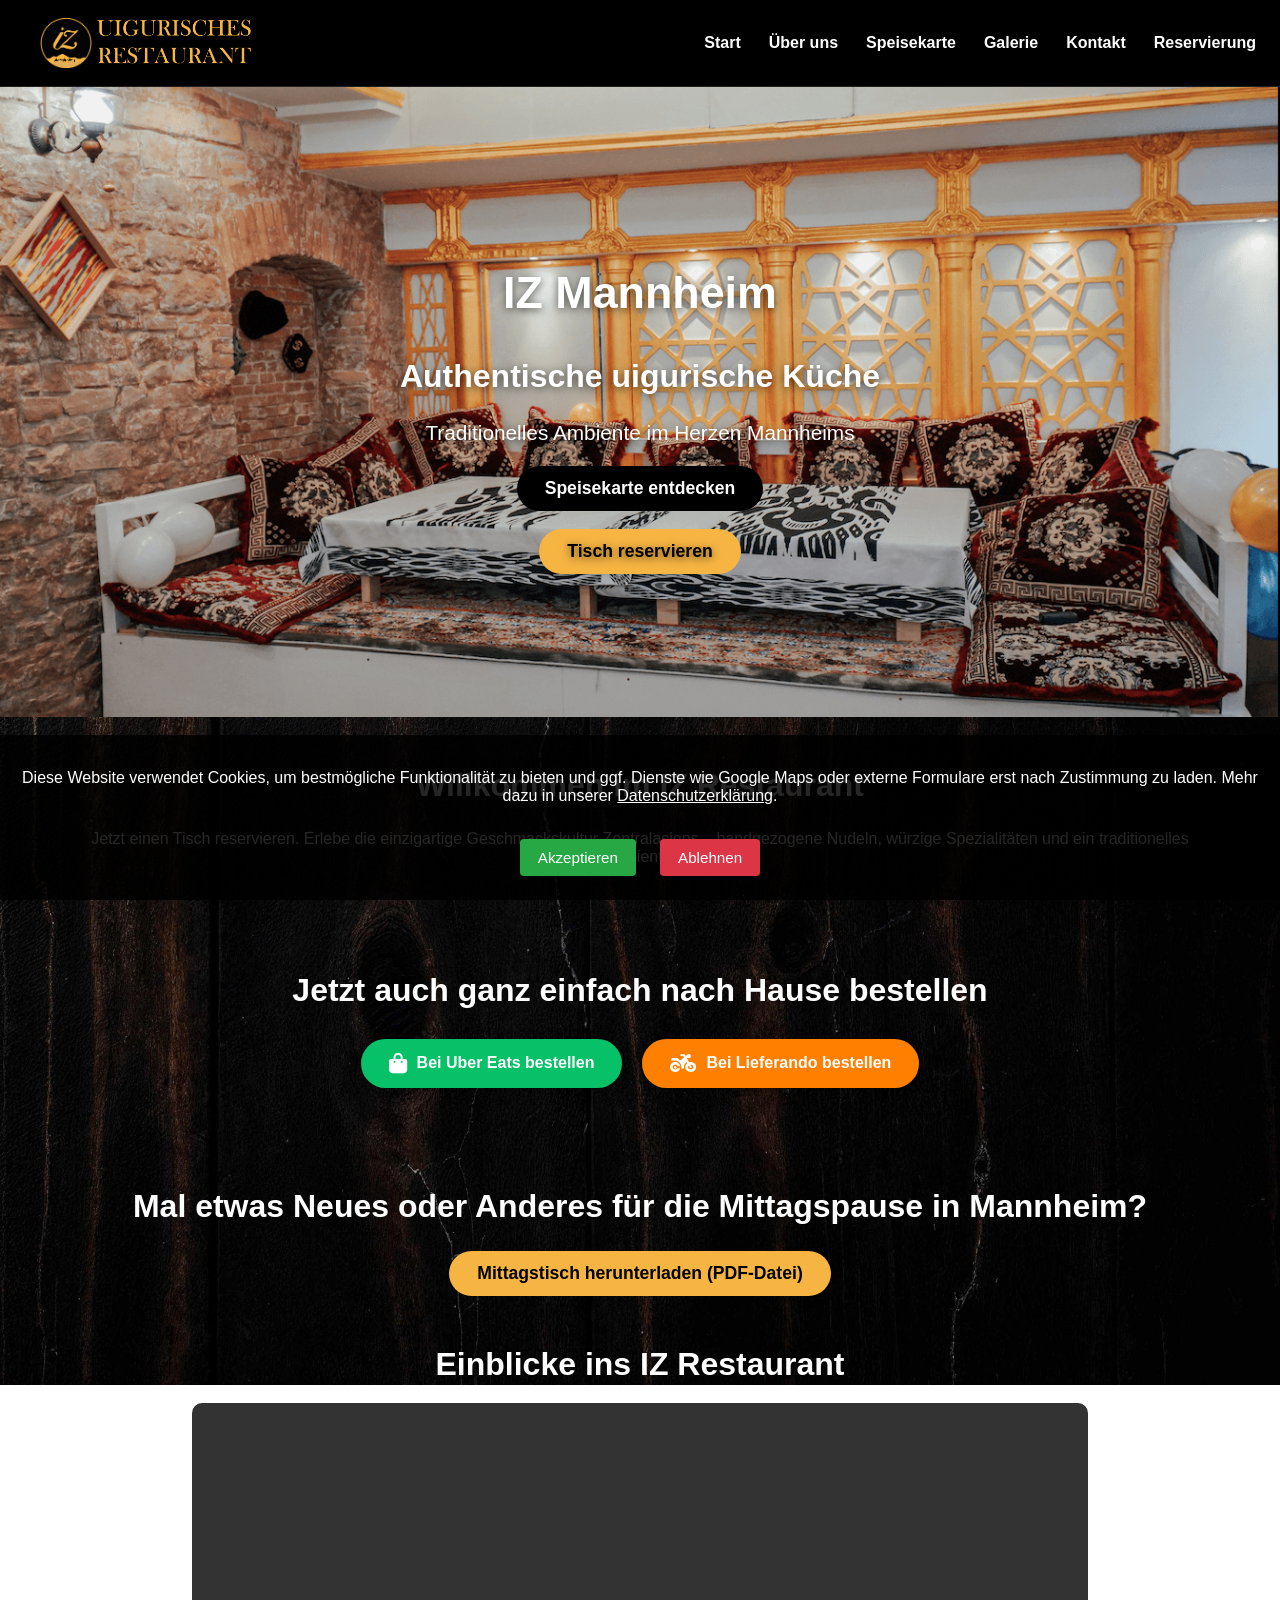
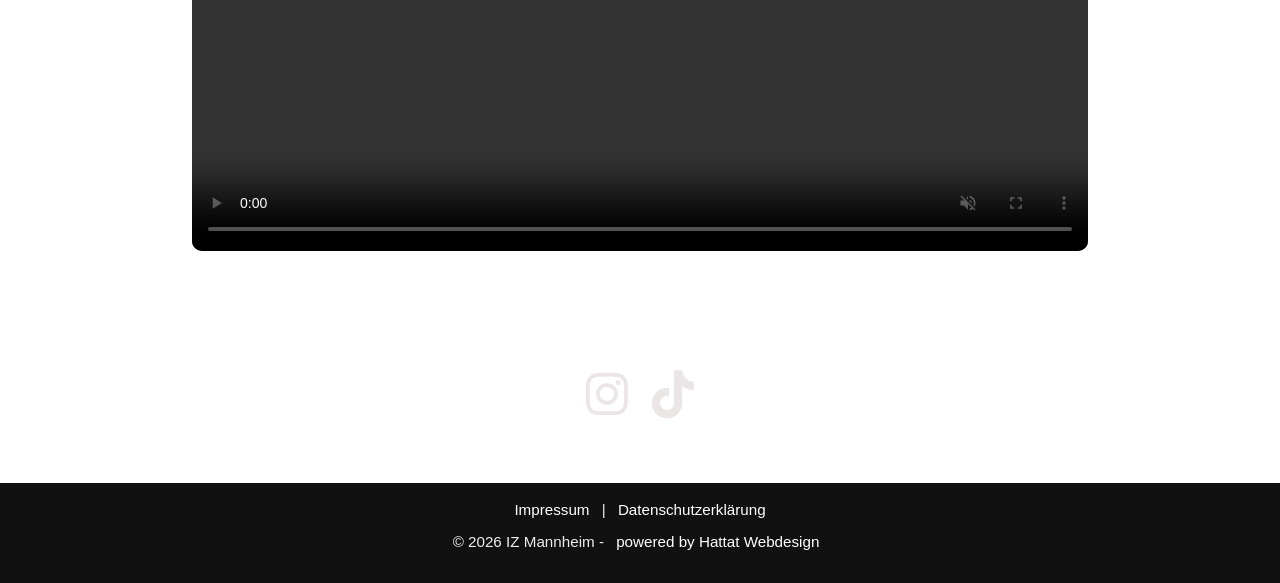
==== commit d999342e: "ch070" ====
--- a/index.html
+++ b/index.html
@@ -128,7 +128,7 @@
       <h2>Willkommen im IZ Restaurant</h2>
       <p>Jetzt einen Tisch reservieren. Erlebe die einzigartige Geschmackskultur Zentralasiens – handgezogene Nudeln, würzige Spezialitäten und ein traditionelles Ambiente.</p>
     </section>
-  </main>
+
 
 
   <!-- Lieferservice -->
@@ -156,6 +156,7 @@
     </div>
   </section>
 
+  </main>
 
    <h2>Mal etwas Neues oder Anderes für die Mittagspause in Mannheim?</h2>
     <div class="pdf-actions"> 
